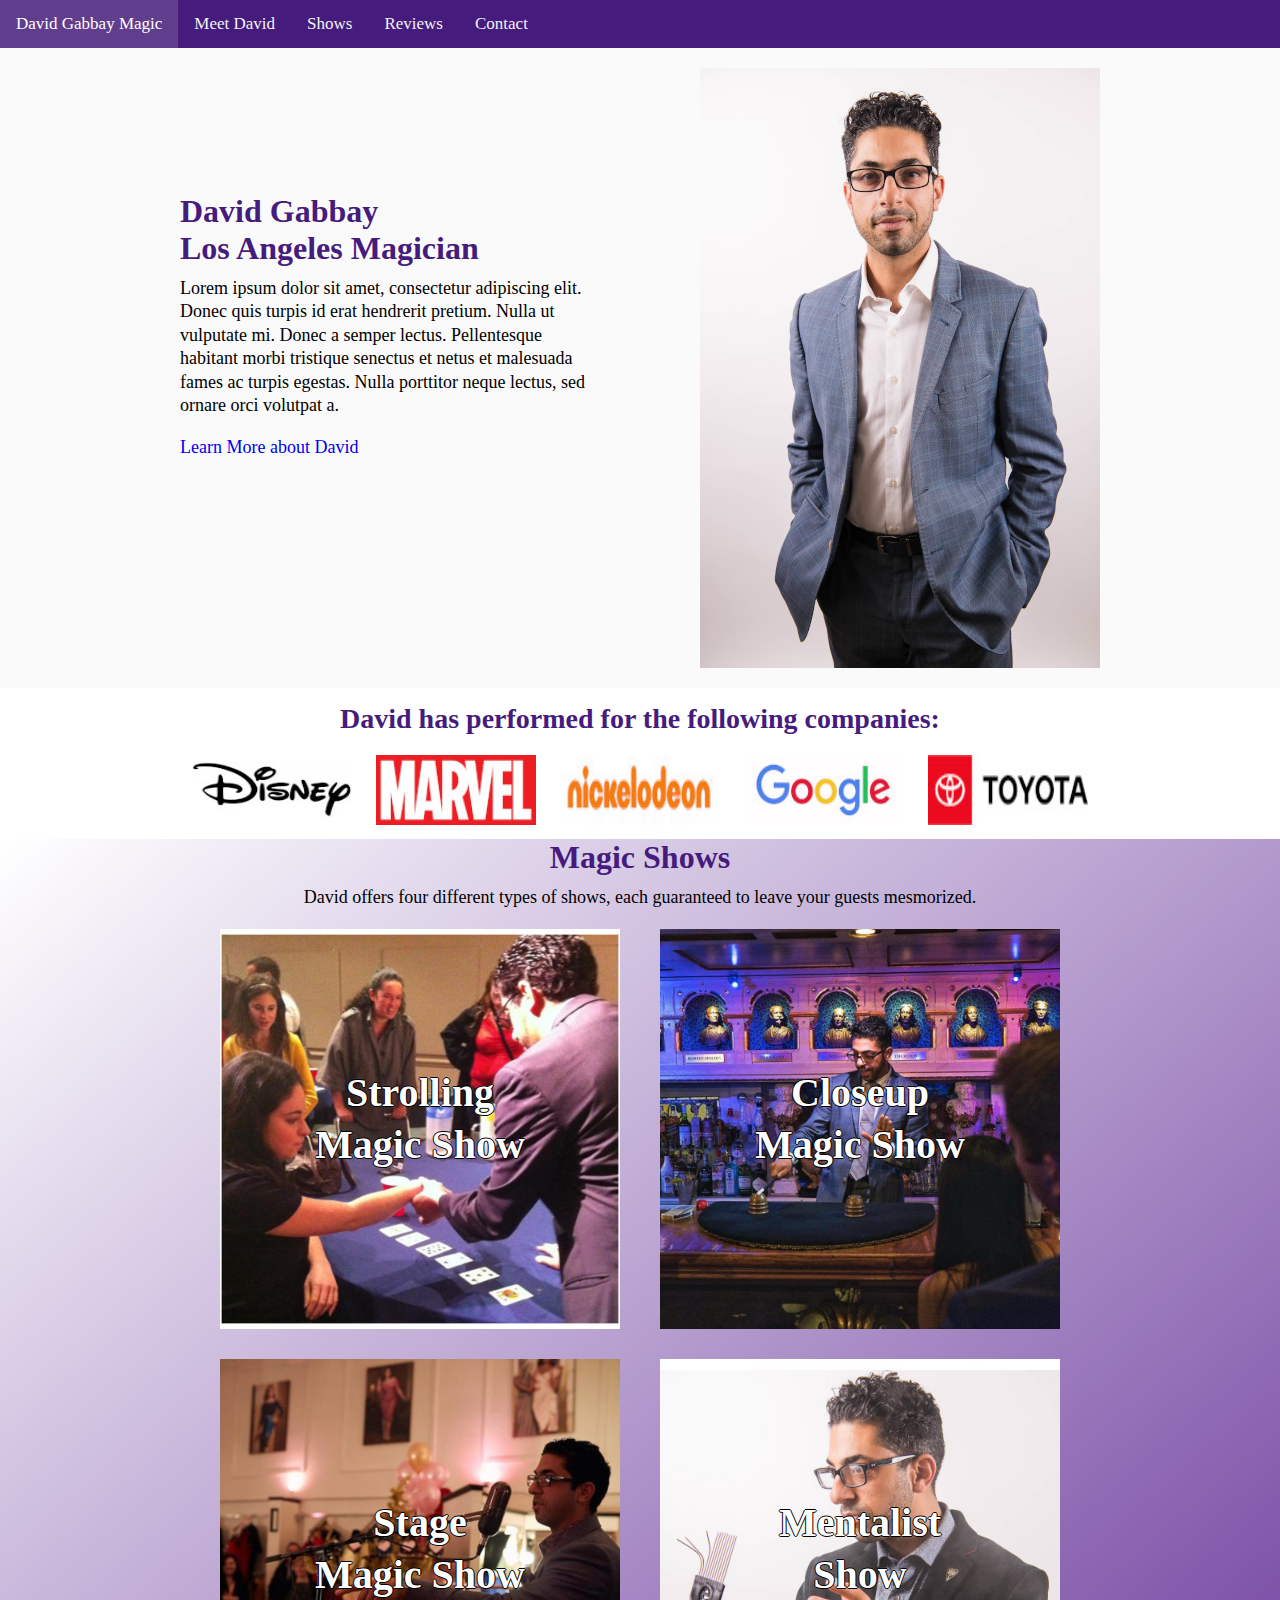
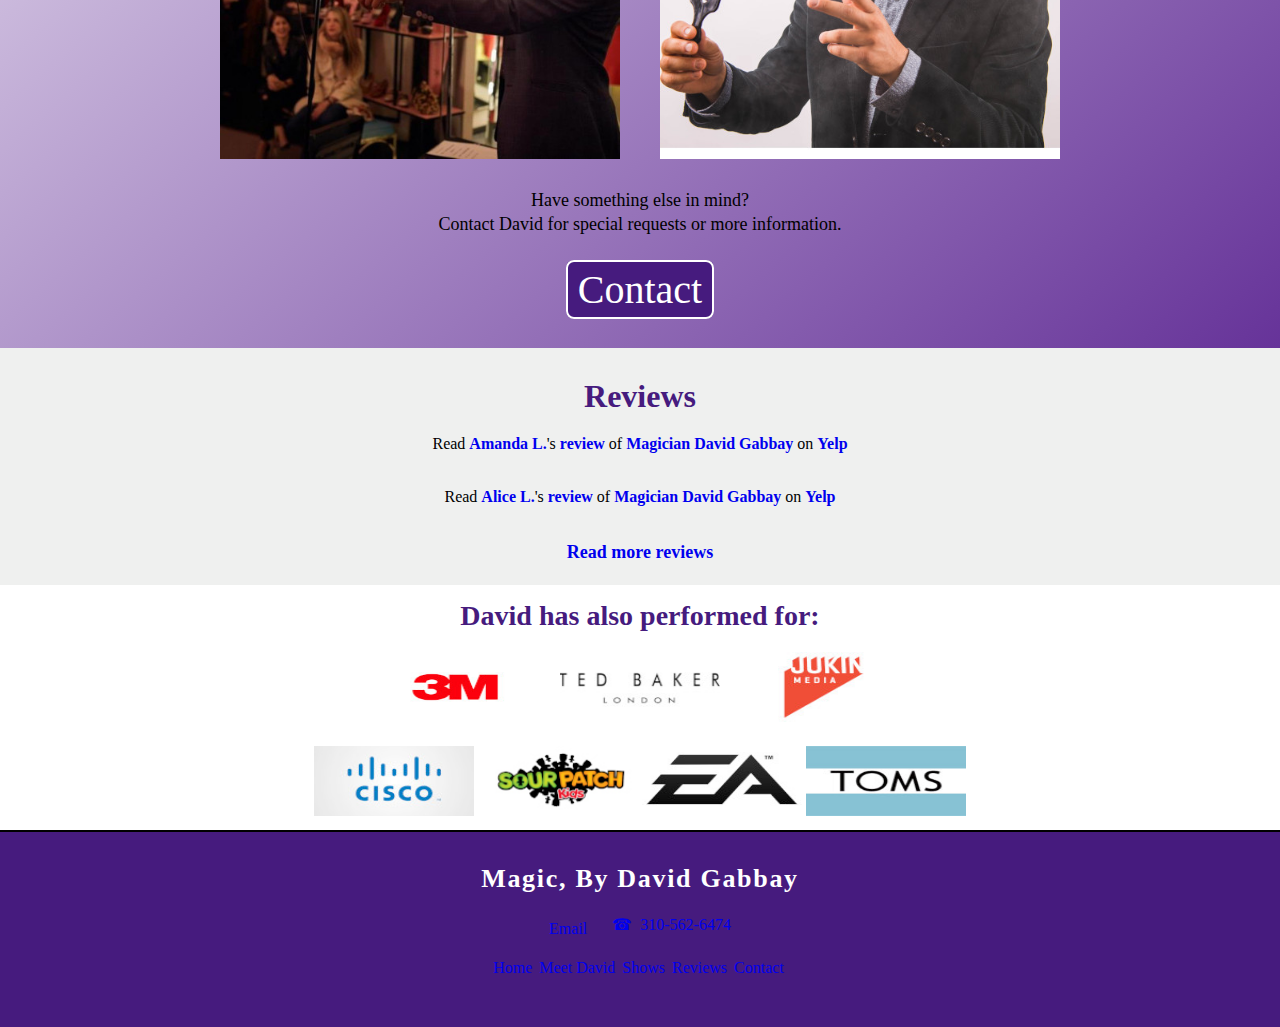
==== index.html @ 5c37969a "ready for gdaddy upload" ====
<!DOCTYPE HTML>
<head>
  <link rel="stylesheet"
  type="text/css"
  href="gabbay.css">
  <meta name="viewport" content="width=device-width, initial-scale=1">
  <meta charset="utf-8">
  <link rel="stylesheet" href="https://cdnjs.cloudflare.com/ajax/libs/font-awesome/4.7.0/css/font-awesome.min.css">

  <title>David Gabbay Magic</title>

</head>
<body>
<header>
  <div class="topnav" id="myTopnav">
    <a href="index.html" class="topnav-active">David Gabbay Magic</a>
    <a href="meet-david.html">Meet David</a>
    <a href="shows.html">Shows</a>
    <a href="reviews.html">Reviews</a>
    <a href="contact-form.html">Contact</a>
    <a href="javascript:void(0);" class="icon" onclick="myFunction()">
      <i class="fa fa-bars"></i></a>
  </div>

</header>

<section class="homepage-hero">
  <div class="hero-container">
    <div class="hero-text">
      <h1>David Gabbay<br>Los Angeles Magician</h1>
      <p>Lorem ipsum dolor sit amet, consectetur adipiscing elit. Donec quis turpis id erat hendrerit pretium. Nulla ut vulputate mi. Donec a semper lectus. Pellentesque habitant morbi tristique senectus et netus et malesuada fames ac turpis egestas. Nulla porttitor neque lectus, sed ornare orci volutpat a.</p>
      <a href="meet-david.html">Learn More about David</a>
    </div>
    <div class="hero-image">
      <img src="gabbay_images/david-hero-image.jpg" alt="A profile picture of David Gabbay.">
    </div>
  </div>
</section>

<!--Small viewport hero-->
<section class="mobile-homepage-hero">
  <div class="mobile-hero-container">
    <div class="mobile-hero-text">
      <h1>David Gabbay<br>Los Angeles Magician</h1>
    </div>
    <div class="mobile-hero-image">
      <img src="gabbay_images/david-hero-image-300.jpg" alt="A profile picture of David Gabbay">
    </div>
    <div class="mobile-hero-text">
      <p>Lorem ipsum dolor sit amet, consectetur adipiscing elit. Donec quis turpis id erat hendrerit pretium. Nulla ut vulputate mi. Donec a semper lectus. Pellentesque habitant morbi tristique senectus et netus et malesuada fames ac turpis egestas. Nulla porttitor neque lectus, sed ornare orci volutpat a.</p>
    </div>
    <div class="mobile-hero-link">
      <a href="https://google.com">Learn More about David</a>
    </div>
  </div>
</section>
<!--Small viewport hero-->

<section class="logo-wrapper">
  <div class="logo-text">
    <h2>David has performed for the following companies:</h2>
  </div>
</section>
<section class="logo-wrapper">
  <div class="logo-banner">
    <div class="logo-container">
      <img src="gabbay_images/logos/disney-logo-150.jpg" alt="A picture of Disney's company logo.">
    </div>
    <div class="logo-container">
      <img src="gabbay_images/logos/marvel-logo-150.jpg" alt="A picture of Marvel's company logo.">
    </div>
    <div class="logo-container">
      <img src="gabbay_images/logos/nick-logo-150.jpg" alt="A picture of Nickelodeon's company logo.">
    </div>
    <div class="logo-container">
      <img src="gabbay_images/logos/google-logo-150.jpg" alt="A picture of Google's company logo.">
    </div>
    <div class="logo-container">
      <img src="gabbay_images/logos/toyota-logo-150.jpg" alt="A picture of Toyota's company logo.">
    </div>
  </div>
</section>

<!--Logo-Mobile-->
<section class="logo-wrapper-mobile">
  <div class="logo-text-mobile">
    <h2>David has performed for:</h2>
  </div>
</section>
<section class="logo-wrapper-mobile">
  <div class="logo-banner-mobile">
    <div class="logo-container">
      <img src="gabbay_images/logos/3m-logo-150.jpg" alt="A picture of 3M's company logo.">
    </div>
    <div class="logo-container">
      <img src="gabbay_images/logos/google-logo-150.jpg" alt="A picture of Google's company logo.">
    </div>
  </div>
</section>

<section class="logo-wrapper-mobile">
  <div class="logo-banner-bottom-mobile">
    <div class="logo-container">
      <img src="gabbay_images/logos/disney-logo-150.jpg" alt="A picture of Disney's company logo.">
    </div>
    <div class="logo-container">
      <img src="gabbay_images/logos/marvel-logo-150.jpg" alt="A picture of Marvel's company logo.">
    </div>
  </div>
</section>

<section class="logo-wrapper-mobile">
  <div class="logo-banner-bottom-mobile">
    <div class="logo-container">
      <img src="gabbay_images/logos/sour-logo-150.jpg" alt="A picture of Sour Patch Kids' company logo.">
    </div>
    <div class="logo-container">
      <img src="gabbay_images/logos/cisco-logo-150.jpg" alt="A picture of Cisco's company logo.">
    </div>
  </div>
</section>

<section class="logo-wrapper-mobile">
  <div class="logo-banner-bottom-mobile">
    <div class="logo-container">
      <img src="gabbay_images/logos/toyota-logo-150.jpg" alt="A picture of Toyota's company logo.">
    </div>
  </div>
</section>

<section class="show-hero">
  <div class="mobile-show-intro-text">
    <h2>Magic Shows</h2>
    <p>David offers four different types of shows, each guaranteed to leave your guests mesmorized.</p>
  </div>

  <!--Small viewport module-->
  <section class="mobile-show-container">
    <h3>Walking Magic</h3>
    <div class="mobile-show-image">
      <img src="gabbay_images/strolling-300.jpg" alt="A picture of David performing a card trick.">
    </div>
    <div class="mobile-show-text">
    <p>This show is perfect for wedding receptions, large birthday parties, or any social gathering. David will move through the crowd effortlessly charming your guests with magic tricks.</p>
  </div>
    <a href="https://google.com">Learn More</a>
  </section>
  <section class="mobile-show-container">
    <h3>Close-up Magic Show</h3>
    <div class="mobile-show-image">
      <img src="gabbay_images/closeup-magic-300.jpg" alt="A picture of David performing a magic show.">
    </div>
        <div class="mobile-show-text">
    <p>This show is perfect for wedding receptions, large birthday parties, or any social gathering. David will move through the crowd effortlessly charming your guests with magic tricks.</p>
  </div>
    <a href="https://google.com">Learn More</a>
  </section>
  <section class="mobile-show-container">
    <h3>Magic Stage Show</h3>
    <div class="mobile-show-image">
      <img src="gabbay_images/magic-stageshow-300.jpg" alt="A picture of David in front of an audience.">
    </div>
        <div class="mobile-show-text">
    <p>This show is perfect for wedding receptions, large birthday parties, or any social gathering. David will move through the crowd effortlessly charming your guests with magic tricks.</p>
  </div>
    <a href="https://google.com">Learn More</a>
  </section>
  <section class="mobile-show-container">
    <h3>Mentalist Show</h3>
    <div class="mobile-show-image">
      <img src="gabbay_images/mentalist-300.jpg" alt="A picture of David bending a spoon with his mind.">
    </div>
        <div class="mobile-show-text">
    <p>This show is perfect for wedding receptions, large birthday parties, or any social gathering. David will move through the crowd effortlessly charming your guests with magic tricks.</p>
  </div>
    <a href="https://google.com">Learn More</a>
  </section>
  <!--Small viewport module-->


<div class="box">
  <section class="show-container">
      <a href="shows.html">
    <p>Strolling<br>Magic Show</p>
    <img src="gabbay_images/strolling-500.jpg" alt="A picture of David performing a card trick.">
    <div class="overlay">
      <p class="overlay-text">This show is perfect for wedding receptions, large birthday parties, or any social gathering. David will move through the crowd effortlessly charming your guests with magic tricks.</p>
    </div>
  </a>
  </section>


  <section class="show-container">
      <a href="shows.html">
    <p>Closeup<br>Magic Show</p>
    <img src="gabbay_images/closeup-magic-500.jpg" alt="A picture of David performing a magic show.">
    <div class="overlay">
      <p class="overlay-text">This show is designed for intimate events, or as the focal point of any party. David will pull in your guests as he takes command of a table and magic itself. Your guests will be in awe as David performs tricks right at the table.</p>
    </div>
  </a>
  </section>
</div>

<div class="box">
  <section class="show-container">
      <a href="shows.html">
    <p>Stage<br>Magic Show</p>
    <img src="gabbay_images/magic-stageshow-500.jpg" alt="A picture of David in front of an audience.">
    <div class="overlay">
      <p class="overlay-text">This show is perfect for coporate events, or large crowds in need of entertainment. David will perform his full stage show, the same show that has wowed hundres of guests from the halls of the magic castle to venues across the world.</p>
    </div>
  </a>
  </section>

  <section class="show-container">
      <a href="shows.html">
    <p>Mentalist<br>Show</p>
    <img src="gabbay_images/mentalist-500.jpg" alt="A picture of David bending a spoon with his mind.">
    <div class="overlay">
      <p class="overlay-text">This is a brand new show that only the most daring of entertainers offer. David will delight your group with supernatural feats, as he wills himself to access the secrets of reality itself.</p>
    </div>
  </a>
  </section>
</div>

  <div class="contact-intro-text">
    <p>Have something else in mind?<br>Contact David for special requests or more information.</p>
  </div>

  <section class="button-container">
    <div class="contact-button">
      <a href="https://google.com" class="button">Contact</a>
    </div>
  </section>
</section>

<section class="reviews">
  <div class="hero-container">
  <h3>Reviews</h3>
</div>
  <div class="yelp-outer-container">
    <div class="yelp-container">
      <span class="yelp-review" data-review-id="Nkl_Usm2UFZEliB-5VfofA" data-hostname="www.yelp.com">Read
        <a href="https://www.yelp.com/user_details?userid=01P32tHaXUfRWXXeRXvvFA" rel="nofollow noopener">Amanda L.</a>'s
        <a href="https://www.yelp.com/biz/magician-david-gabbay-los-angeles-2?hrid=Nkl_Usm2UFZEliB-5VfofA" rel="nofollow noopener">review</a> of
        <a href="https://www.yelp.com/biz/ybr--yehcKCXwM6u6seTqQ" rel="nofollow noopener">Magician David Gabbay</a> on
        <a href="https://www.yelp.com" rel="nofollow noopener">Yelp</a>
      </span>
    </div>
    <div class="yelp-container">
      <span class="yelp-review" data-review-id="xDi0zdKcEg5LpSwNrm3uDA" data-hostname="www.yelp.com">Read
        <a href="https://www.yelp.com/user_details?userid=Bkv9SeDIAJ_X5-NeZCdF3A" rel="nofollow noopener">Alice L.</a>'s
        <a href="https://www.yelp.com/biz/magician-david-gabbay-los-angeles-2?hrid=xDi0zdKcEg5LpSwNrm3uDA" rel="nofollow noopener">review</a> of
        <a href="https://www.yelp.com/biz/ybr--yehcKCXwM6u6seTqQ" rel="nofollow noopener">Magician David Gabbay</a> on
        <a href="https://www.yelp.com" rel="nofollow noopener">Yelp</a>
      </span>
    </div>
  </div>
  <div class="hero-container">
  <p>
    <a href="reviews.html">Read more reviews</a>
  </p>
</div>
</section>

<section class="logo-wrapper">
  <div class="logo-text">
    <h2>David has also performed for:</h2>
  </div>
</section>
<section class="logo-wrapper">
  <div class="logo-banner">
    <div class="logo-container">
      <img src="gabbay_images/logos/3m-logo-150.jpg" alt="A picture of 3M's company logo.">
    </div>
    <div class="logo-container">
      <img src="gabbay_images/logos/ted-logo-150.jpg" alt="A picture of Ted Baker's company logo.">
    </div>
    <div class="logo-container">
      <img src="gabbay_images/logos/jukin-logo-150.jpg" alt="A picture of Jukin Media's company logo.">
    </div>
  </div>
</section>

<section class="logo-wrapper">
  <div class="logo-banner-bottom">
    <div class="logo-container">
      <img src="gabbay_images/logos/cisco-logo-150.jpg" alt="A picture of Cisco's company logo.">
    </div>
    <div class="logo-container">
      <img src="gabbay_images/logos/sour-logo-150.jpg" alt="A picture of Sour Patch Kids' company logo.">
    </div>
    <div class="logo-container">
      <img src="gabbay_images/logos/ea-logo-150.jpg" alt="A picture of Electronic Arts' company logo.">
    </div>
    <div class="logo-container">
      <img src="gabbay_images/logos/toms-logo-150.jpg" alt="A picture of Toms Shoes' company logo.">
    </div>
  </div>
</section>

<section class="logo-wrapper-mobile">
  <div class="logo-text-mobile">
    <h2>David has also performed for:</h2>
  </div>
</section>
<section class="logo-wrapper-mobile">
  <div class="logo-banner-bottom-mobile">
    <div class="logo-container">
      <img src="gabbay_images/logos/ea-logo-150.jpg" alt="A picture of Electronic Arts' company logo.">
    </div>
    <div class="logo-container">
    <img src="gabbay_images/logos/ted-logo-150.jpg" alt="A picture of Ted Baker's company logo.">
  </div>
</div>
</section>

<section class="logo-wrapper-mobile">
  <div class="logo-banner-bottom-mobile">
    <div class="logo-container">
      <img src="gabbay_images/logos/toms-logo-150.jpg" alt="A picture of Toms Shoes' company logo.">
    </div>
    <div class="logo-container">
      <img src="gabbay_images/logos/jukin-logo-150.jpg" alt="A picture of Jukin Media's company logo.">
    </div>
  </div>
</section>

<section class="logo-wrapper-mobile">
  <div class="logo-banner-bottom-mobile">
    <div class="logo-container">
      <img src="gabbay_images/logos/nick-logo-150.jpg" alt="A picture of Nickelodeon's company logo.">
    </div>
  </div>
</section>



<section class="footer">
  <div class="footer-title">
    <p>Magic, By David Gabbay</p>
  </div>
  <div class="footer-containers">
    <div class="footer-contact-email">
      <a href="mailto:David@GabbayMagic.com">Email</a>
    </div>
    <div class="footer-contact-phone">
      <a href="tel:+01-310-562-6474">310-562-6474</a>
    </div>
  </div>
  <div>
    <ul>
      <li><a href="index.html">Home</a></li>
      <li><a href="meet-david.html">Meet David</a></li>
      <li><a href="shows.html">Shows</a></li>
      <li><a href="reviews.html">Reviews</a></li>
      <li><a href="contact-form.html">Contact</a></li>
    </ul>
  </div>
</section>

<script async="async" src="https://www.yelp.com/embed/widgets.js"></script>
<script src="scripts/top-nav.js"></script>
<script src="http://code.jquery.com/jquery-1.11.0.min.js"></script>
<script src="scripts/active-link.js"></script>
</body>
</html>
---- gabbay.css ----
body {
  margin: 0;
  padding: 0;
}

h1, h2, h3, h4, p {
  margin: 0;
  padding: 0;
}

a {
  text-decoration: none;
}

h1, h2, h3, h4 {
  color: #461B7E;
  font-size: 36px;
  padding-bottom: 10px;
}

p {
  font-size: 20px;
  padding-bottom: 20px;
  line-height: 1.3;
}

@media screen and (min-width: 762px) and (max-width: 1600px) {
  h1, h2, h3, h4 {
    font-size: 32px;
  }

  p {
    font-size: 18px;
  }
}

.topnav {
  overflow: hidden;
  background: #461B7E;
}

.topnav a {
  float: left;
  display: block;
  color: #f2f2f2;
  text-align: center;
  padding: 14px 16px;
  text-decoration: none;
  font-size: 17px;
}

.topnav a:hover {
  background-color: #613d8e;
  color: white;
}

.topnav-active {
  background-color: #613d8e;
  color: white;
}

.topnav .icon {
  display: none;
}

@media screen and (max-width: 761px) {
  .topnav a:not(:first-child) {display: none;}
  .topnav a.icon {
    float: right;
    display: block;
  }
}

@media screen and (max-width: 761px) {
  .topnav.responsive {position: relative;}
  .topnav.responsive .icon {
    position: absolute;
    right: 0;
    top: 0;
  }
  .topnav.responsive a {
    float: none;
    display: block;
    text-align: left;
  }
}

/* --- Top Modules - Heroes --- */
.homepage-hero {
  box-sizing: border-box;
  height: auto;
  width: 100%;
  background-color: #fafafa;
}

.meet-hero {
  background-image: linear-gradient(to left, rgba(255,0,0,0), rgba(102,51,153,1));
  background-size: 100%;
  padding-bottom: 5px;
}
.mobile-meet-hero {
  display: none;
}

.shows-hero {
  background-color: #080808;
}

.mobile-shows-hero {
  display: none;
}

.mobile-homepage-hero {
  display: none;
}

.hero-container, .contact-container, .contact-container-card, .contact-container-form {
  display: flex;
  justify-content: center;
}

.contact-container, .contact-container-card, .contact-container-mobile, .contact-container-form {
  background-color: #fafafa;
}

.contact-container-mobile {
  display: none;
}

.hero-text {
  display: block;
  width: 500px;
  margin: 20px 10px 20px 0px;
}

@media screen and (min-width: 762px) and (max-width: 1600px) {
  .hero-text {
    padding-left: 25px;
  }
}

.meet-hero-text {
  display: block;
  width: 600px;
  margin: 20px 10px 20px 20px;
}

.hero-text h1 {
  margin-top: 25%;
}

.meet-hero-text h1 {
  color: #461B7E;
}

.hero-text a {
  font-size: 20px;
}

@media screen and (min-width: 762px) and (max-width: 1600px) {
  .hero-text a {
    font-size: 18px;
  }
}

.hero-text p {
  padding-right: 80px;
}

.meet-hero-text p {
  font-weight: 450;}

img {
  display: block;
  max-width: 100%;
  height: auto;
}

.hero-image {
  margin: 20px 0px 20px 10px;
}

@media screen and (min-width: 762px) and (max-width: 1600px) {
  .hero-image {
    margin-right: 25px;
  }
}

.meet-hero-image {
  margin: 20px 20px 20px 20px;
  width: 300px;
}

@media screen and (min-width: 762px) and (max-width: 1600px) {
  .meet-hero-image {
    margin: 20px 20px 20px 20px;
    width: 250px;
  }
}

.meet-hero-image img {
  border-radius: 50%;
}

.shows-hero-image img {
  height: 600px;
}

.shows-hero-image {
  position: relative;
}

.bottomleft {
  position: absolute;
  bottom: -20px;
  left: 16px;
  color: white;
  font-size: 54px;
}

.bottomleft h1 {
  color: white;
  font-size: 150px;
}

.meet-biography {
  display: flex;
  justify-content: center;
  background-color: #fafafa;
}

.show-intro-text {
  display: flex;
  justify-content: center;
  background-color: #fafafa;
}

@media screen and (min-width: 762px) and (max-width: 1600px) {
  .show-content-first, .show-content,.show-content-last {
    margin: 0px 20px 0px 20px;
  }
}

.show-strolling-section {
  display: flex;
  justify-content: center;
  background-color: #F6F6F8;
}

.show-table-section {
  display: flex;
  justify-content: center;
  background-color: #e3e3e3;
}

.show-stage-section {
  display: flex;
  justify-content: center;
  background-color: #9fa8a3;
}

.show-mentalist-section {
  display: flex;
  justify-content: center;
  background-color: #e3e0cf;
}

.review-hero {
  background-color: #613d8e;
  padding-bottom: 5px;
}

.review-hero-text {
  width: 1000px;
  text-align: center;
}

.review-hero-text h1 {
  font-size: 100px;
  color: white;
}

.contact-card {
  display: flex;
  border: 1px #461B7E solid;
  width: 700px;
  box-shadow: 0 4px 8px 0 rgba(0, 0, 0, 0.2), 0 6px 20px 0 rgba(0, 0, 0, 0.19);
}

.contact-card h2 {
  font-size: 32px;
  text-align: left;
}

.contact-card-image {
  width: 50%;
}

.contact-card-text {
  float: right;
  height: 100%;
  width: 50%;
  padding-left: 10px;
}

.contact-card-text p {
  padding-bottom: 0px;
  font-size: 20px;
  font-weight: 350;
}

.contact-card-text a {
  display: inline-block;
  margin: 8px 0px 8px 0px;
  font-size: 18px;
}

.contact-general-text {
  text-align: center;
  width: 700px;
  margin: 20px 0px 20px 0px;
}

/* --- Secondary Modules --- */
.show-content, .show-content-first, .show-content-last {
  display: block;
  max-width: 850px;
}

.show-content h2, .show-content-last h2 {
  text-align: center;
  font-size: 54px;
}

@media screen and (min-width: 762px) and (max-width: 1600px) {
  .show-hero h2 {
    font-size: 32px;
  }
}

.show-content-first {
  margin-top: 35px;
  margin-bottom: 35px;
  position: relative;
}

.show-content-text {
  position: relative;
  margin-bottom: 35px;
}

@media screen and (min-width: 762px) and (max-width: 1600px) {
  .show-intro-text p, .show-content-text p {
    font-size: 20px
  }
}
.bio-content, .bio-content-first, .bio-content-last {
  display: block;
  max-width: 1100px;
}
@media screen and (min-width: 762px) and (max-width: 1600px) {
  .bio-content, .bio-content-first, .bio-content-last {
    display: block;
    max-width: 800px;
    margin: 0px 20px 0px 20px;
  }
}
  .bio-content p, .bio-content-first p, .bio-content-last p {
    font-size: 20px;
}

.bio-content h2, .bio-content-first h2, .bio-content-last h2 {
  text-align: left;
}

.bio-content-first h2 {
  padding-top: 25px;
}

.bio-content, .bio-content-last h2 {
  padding-top: 20px;
}

.bio-content-last {
  padding-bottom: 40px;
}

.bio-image {
  display: flex;
  justify-content: center;
}

.bio-image-mobile {
  display: none;
}

.bio-image :first-child {
  margin-right: 20px;
}

@media screen and (min-width: 762px) and (max-width: 1600px) {
  .bio-image :first-child {
    margin-right: 0px;
  }
}

.bio-image img {
  height: 400px;
  margin: 20px 0 20px 0;
}

.show-hero {
  background-image: linear-gradient(to bottom right, rgba(255,0,0,0), rgba(102,51,153,1));
  background-size: 100%;
  text-align: center;
}

.show-hero img {
  margin-left: auto;
  margin-right: auto;
  width: 800px;
}

.box {
  display: flex;
  justify-content: center;
}

.show-container {
  display: block;
  position: relative;
  width: 500px;
  margin-bottom: 30px;
}

.show-container + .show-container {
  margin-left: 70px;
}

.show-container p {
  color: white;
  font-size: 40px;
  font-weight: bold;
  position: absolute;
  top: 50%;
  left: 50%;
  transform: translate(-50%, -50%);
  -ms-transform: translate(-50%, -50%);
  width: 300px;
  text-shadow: -1px 0 black, 0 1px black, 1px 0 black, 0 -1px black;
}

.show-container img {
  width: 500px;
  height: 500px;
}

.overlay {
  position: absolute;
  top: 0;
  bottom: 0;
  left: 0;
  right: 0;
  height: 100%;
  width: 500px;
  opacity: 0;
  transition: .5s ease;
  background-color: #461B7E;
}

.show-container:hover .overlay {
  opacity: 1;
  width: 500px;
}

.show-container .overlay-text {
  color: white;
  font-size: 28px;
  position: absolute;
  top: 50%;
  left: 50%;
  transform: translate(-50%, -50%);
  -ms-transform: translate(-50%, -50%);
  width: 400px;
}

.mobile-show-container {
  display: none;
}

@media screen and (min-width: 762px) and (max-width: 1600px) {
  .box {
    display: flex;
    justify-content: center;
  }
  .show-container {
    display: block;
    position: relative;
    width: 400px;
    margin: 0px 20px 30px 20px;
  }

  .show-container + .show-container {
    margin-left: 20px;
  }

  .show-container p {
    color: white;
    font-size: 40px;
    font-weight: bold;
    position: absolute;
    top: 50%;
    left: 50%;
    transform: translate(-50%, -50%);
    -ms-transform: translate(-50%, -50%);
    width: 300px;
    text-shadow: -1px 0 black, 0 1px black, 1px 0 black, 0 -1px black;
  }

  .show-container img {
    width: 500px;
    height: 400px;
  }

  .overlay {
    position: absolute;
    top: 0;
    bottom: 0;
    left: 0;
    right: 0;
    height: 100%;
    width: 100%;
    opacity: 0;
    transition: .5s ease;
    background-color: #461B7E;
  }

  .show-container:hover .overlay {
    opacity: 1;
    width: 100%;
  }

  .show-container .overlay-text {
    color: white;
    font-size: 24px;
    position: absolute;
    top: 50%;
    left: 50%;
    transform: translate(-50%, -50%);
    -ms-transform: translate(-50%, -50%);
    width: 300px;
  }
}

/* Style inputs with type="text", select elements and textareas */
input[type=text], select, textarea {
  width: 100%; /* Full width */
  padding: 12px; /* Some padding */
  border: 1px solid #ccc; /* Gray border */
  border-radius: 4px; /* Rounded borders */
  box-sizing: border-box; /* Make sure that padding and width stays in place */
  margin-top: 6px; /* Add a top margin */
  margin-bottom: 16px; /* Bottom margin */
  resize: vertical /* Allow the user to vertically resize the textarea (not horizontally) */
}

/* Style the submit button with a specific background color etc */
input[type=submit] {
  background-color: white;
  color: #461B7E;
  padding: 12px 20px;
  border: 1px white solid;
  border-radius: 4px;
  cursor: pointer;
}

/* When moving the mouse over the submit button, add a darker green color */
input[type=submit]:hover {
  background-color: #461B7E;
  color: white;
  border: 1px white solid;
}

/* Add a background color and some padding around the form */
.form-container {
  margin-bottom: 35px;
  border-radius: 5px;
  background-color: #57229e;
  padding: 20px;
  width: 800px;
}

.form-container p, .form-container h3 {
  color: white;
  text-shadow: -1px 0 black, 0 1px black, 1px 0 black, 0 -1px black;
}

/* --- Third Modules --- */

.reviews {
  background-color: #eff0ef;
}

.reviews h3 {
  padding: 30px 0px 20px 0px;
}

.reviews a {
  font-weight: bold;
}

.yelp-container, .yelp-container-review {
  display: flex;
  justify-content: center;
  padding-bottom: 35px;
}

.yelp-container-review {
  padding-top: 25px;
}

.button-container {
  margin-top: 10px;
  padding-bottom: 35px;
}

.contact-button {
  text-align: center;
}

a.button {
  font-size: 40px;
  border: 2px solid white;
  border-radius: 8px;
  transition-duration: 0.4s;
  background-color: #461B7E;
  color: white;
  padding: 5px 10px 5px 10px;
}

a.button:hover {
  background-color: white;
  color: #461B7E;
}

@import "compass/css3";

.review-blockquote-container {
  width: 700px;
  margin: 0 auto;
  padding-top: 80px;
  padding-bottom: 60px;
}

.testimonial-quote {
    font-size: 16px;
}

.testimonial-quote blockquote {
    /* Negate theme styles */
    border: 0;
    margin: 0;
    padding: 0;
    background: none;
    color: gray;
    font-family: Georgia, serif;
    font-size: 1.5em;
    font-style: italic;
    line-height: 1.4 !important;
    margin: 0;
    position: relative;
    text-shadow: 0 1px white;
    z-index: 600;
    text-align: left;
}

.testimonial-quote blockquote * {
    box-sizing: border-box;
}

.testimonial-quote blockquote p {
    color: #75808a;
    line-height: 1.4 !important;
    font-size: 24px;
}

.testimonial-quote blockquote p:first-child:before {
    content: '\201C';
    color: #81bedb;
    font-size: 7.5em;
    font-weight: 700;
    opacity: .3;
    position: absolute;
    top: -.4em;
    left: -.2em;
    text-shadow: none;
    z-index: -300;
}

.testimonial-quote img {
    border: 3px solid #9CC1D3;
    border-radius: 50%;
    display: block;
    width: 120px;
    height: 120px;
    position: absolute;
    top: -1.0em;
    left: 0;
}

.testimonial-quote cite {
    color: gray;
    display: block;
    font-size: .8em;
}

.testimonial-quote cite span {
    color: #5e5e5e;
    font-size: 1em;
    font-style: normal;
    font-weight: 700;
    letter-spacing: 1px;
    text-transform: uppercase;
    text-shadow: 0 1px white;
}

.testimonial-quote {
    position: relative;
}

.testimonial-quote .quote-container {
    padding-left: 160px;
}

.logo-wrapper {
  display: flex;
  justify-content: center;
}

.logo-text h2 {
  padding-top: 15px;
  font-size: 28px;
}

.logo-banner, .logo-banner-bottom {
  width: auto;
}

.logo-banner {
  margin: 10px 0px 10px 0px;

}

.logo-banner-bottom {
  margin: 10px 0px 10px 0px;
}

.logo-container {
  display: inline-block;
  height: 70px;
}

.logo-banner img {
  height: 100%;
  width: 160px;
  margin: 0px 10px 10px 10px;
}

.logo-banner-bottom img {
  height: 100%;
  width: 160px;
}

@media screen and (min-width: 761px) and (max-width: 1000px) {
  .logo-wrapper {
    display: flex;
    justify-content: center;
  }
  .logo-banner img {
    height: 100%;
    width: 120px;
    margin: 0px 10px 10px 10px;
  }

  .logo-banner-bottom img {
    height: 100%;
    width: 120px;
  }
}

.logo-wrapper-mobile, .logo-text-mobile, .logo-banner-mobile, .logo-banner-bottom-mobile {
  display: none;
}

/* --- Footers --- */

.footer {
  height: 100%;
  width: 100%;
  border-top: 2px black solid;
  background-color: #461B7E;
}

.footer div {
  display: flex;
  justify-content: center;
}

.footer-title p {
  color: white;
  font-size: 26px;
  font-weight: 550;
  letter-spacing: 1.7px;
  margin-top: 30px;
}

a[href^="tel:"]:before {
  content: "\260e";
  margin-right: 0.5em;
}

.footer-containers a[href^="tel:"] a[href^="mailto:"] {
  color: white;
  font-size: 20px;
  font-weight: 400;
  letter-spacing: 1.7px;
}

.footer-contact-email {
  margin-right: 25px;
  padding-top: 5px;
}
.footer-contact-phone {
  padding-bottom: 5px;
}
.footer ul {
  margin: 20px 0px 50px 0px;
  padding: 0px;
  list-style-type: none;
}

.footer li {
  display: inline-grid;
  padding-right: 3px;
  font-size: 16px;
}

.footer a:visited {
  color: white;
}


@media screen and (min-width: 200px) and (max-width: 761px) {
  h1, h2, h3, h4 {
    color: #461B7E;
    font-size: 28px;
    padding-bottom: 5px;
  }

  p {
    font-size: 20px;
    padding-bottom: 10px;
    line-height: 1.3;
  }
  a {
    font-size: 20px;
  }
  .mobile-show-container {
    margin-bottom: 10px;
  }
  img {
    display: block;
    height: auto;
    width: auto;
    margin: 10px 0px 10px 0px;
  }

  .navigation ul {
    display: none;
  }
  .navigation {
    height: 50px;
  }
  .homepage-hero {
    display: none;
  }
  .meet-hero {
    display: none;
  }
  .shows-hero {
    display: none;
  }
  .review-hero-text h1 {
    font-size: 54px;
  }
  .mobile-homepage-hero, .mobile-meet-hero {
    display: flex;
    justify-content: center;
    background-color: #fafafa;
  }
  .mobile-shows-hero {
    display: block;
  }
  .show-intro-text {
    margin-top: auto;
  }
  .mobile-shows-hero img {
    margin: 0px;
  }
  .bottomleft {
    position: relative;
    bottom: 55px;
    left: 16px;
    width: 200px;
    height: 0px;
  }
  .bottomleft h1 {
    color: white;
    font-size: 48px;
  }
  .mobile-meet-hero {
    background-image: linear-gradient(to top right, rgba(255,0,0,0), rgba(102,51,153,1));
  }
  .mobile-hero-text {
    text-align: center;
    width: 100%;
    margin-top: 10px;
  }
  .mobile-hero-text h1 {
    margin-top: 0px;
  }
  .mobile-hero-image img {
    display: block;
    margin-left: auto;
    margin-right: auto;
  }
  .mobile-meet-hero img {
    border-radius: 50%;
  }
  .mobile-hero-text p {
    width: 365px;
  }
  .mobile-hero-link {
    display: flex;
    justify-content: center;
    text-align: center;
    width: 100%;
    padding-bottom: 25px;
  }
  .box {
    display: none;
  }
  .mobile-show-intro-text h2 {
    padding-top: 10px;
  }
  .mobile-show-intro-text p {
    width: 365px;
    margin-left: auto;
    margin-right: auto;
  }
  .mobile-show-container {
    display: block;
  }
  .mobile-show-container h3 {
    padding-top: 10px;
  }
  .mobile-show-text  {
    display: flex;
    justify-content: center;
  }
  .mobile-show-text p {
    width: 365px;
  }
  .mobile-show-container:before, .contact-intro-text::before {
    content: ""; /* This is necessary for the pseudo element to work. */
    display: block; /* This will put the pseudo element on its own line. */
    margin: 0 auto; /* This will center the border. */
    width: 80%; /* Change this to whatever width you want. */
    padding-bottom: 10px; /* This creates some space between the element and the border. */
    border-bottom: 1px solid white; /* This creates the border. Replace black with whatever color you want. */
  }
  .mobile-show-image {
    width: 300px;
    margin-left: auto;
    margin-right: auto;
  }
  .contact-intro-text {
    padding-bottom: 20px;
  }
  .contact-intro-text p {
    margin: 15px 0px 10px 0px;
    margin-left: auto;
    margin-right: auto;
  }
  .contact-button a {
    font-size: 28px;
  }

  /*Meet David mobile modules*/
  .bio-content-first, .bio-content, .bio-content-last {
    text-align: center;
  }
  .bio-image {
    display: none;
  }
  .bio-image-mobile {
    display: block;
  }
  .bio-image-mobile img {
    margin-left: auto;
    margin-right: auto;
  }
  .bio-content h2, .bio-content-first h2, .bio-content-last h2 {
    text-align: center;
  }
  .bio-content-first, .bio-content, .bio-content-last p {
    width: 365px;
    margin-left: auto;
    margin-right: auto;
  }
  /*Blockquotes*/
  .review-blockquote-container {
    width: 350px;
    padding: 40px 0px 30px 0px;
    margin: 0 auto;
  }
  .testimonial-quote .quote-container {
    padding-left: 0px;
  }
  .testimonial-quote .quote-container p {
    width: 350px;
  }
  .testimonial-quote img {
      border: 2px solid #461B7E;
      position: relative;
      left: 35%;
  }
  .testimonial-quote blockquote p:first-child:before {
      content: '\201C';
      color: #81bedb;
      font-size: 4em;
      font-weight: 700;
      opacity: .3;
      position: absolute;
      top: -.4em;
      left: .1em;
      text-shadow: none;
      z-index: -300;
  }
  cite {
    text-align: center;
  }
  /*Meet David mobile modules*/
  .show-intro-text {
    margin-top: 0px;
  }
  /* --- Shows Modules --- */
  .show-content-first h2, .show-content h2, .show-content-last h2 {
    font-size: 44px;
  }
  .show-content-first, .show-content, .show-content-last, p {
    text-align: center;
    width: 365px;
  }
  /* --- Shows Modules --- */
  /* --- Contact Modules --- */
  .contact-container-card {
    display: none;
  }
  .contact-container-mobile {
    display: flex;
    justify-content: center;
  }

  .contact-card {
    display: inline-block;
    border: 1px #461B7E solid;
    width: 345px;
    padding-bottom: 15px;
    box-shadow: 0 4px 8px 0 rgba(0, 0, 0, 0.2), 0 6px 20px 0 rgba(0, 0, 0, 0.19);
  }
  .contact-card-text {
    padding: 0px;
    width: 345px;
    border-top: 1px #461B7E solid;
    height: auto;
  }
  .contact-card-text a[href^="mailto:"] {
    display: flex;
    justify-content: center;
  }
  .contact-card-text p {
    width: 345px;
    padding: 0px;
  }
  .contact-card-text h2 {
    text-align: center;
  }
  .contact-card-image {
    width: 100%;
  }
  .contact-card-image img {
    margin: 0px;
    width: 100%;
  }
  .contact-general-text {
    display: flex;
    justify-content: center;
  }
  .contact-container-form {
    display: flex;
    justify-content: center;
  }
  .form-container {
    padding: 15px;
    width: 340px;
  }
  .form-container p {
    width: 340px;
  }
  .form-container h3 {
    text-align: center;
  }
  /* --- Contact Modules -- END --- */
  .logo-wrapper, .logo-text, .logo-banner, .logo-banner-bottom {
    display: none;
  }
  .logo-wrapper-mobile, .logo-text-mobile, .logo-banner-mobile, .logo-banner-bottom-mobile {
    display: contents;
  }
  .logo-wrapper-mobile {
    display: flex;
    justify-content: center;
    width: auto;
  }
  .logo-text-mobile h2 {
    text-align: center;
    padding: 10px 10px 10px 10px;
  }
  .logo-banner-mobile img, .logo-banner-bottom-mobile img {
    height: 70px;
  }
  .logo-container {
    margin-bottom: 15px;
  }

  .logo-banner-mobile img[src="gabbay_images/logos/3m-logo-150.jpg"] {
    margin-right: 15px;
  }
  .logo-banner-bottom-mobile img[src="gabbay_images/logos/disney-logo-150.jpg"] {
    margin-right: 15px;
  }
  .logo-banner-bottom-mobile img[src="gabbay_images/logos/sour-logo-150.jpg"] {
    margin-right: 15px;
  }
  .logo-banner-bottom-mobile img[src="gabbay_images/logos/ea-logo-150.jpg"] {
    margin-right: 15px;
  }
  .logo-banner-bottom-mobile img[src="gabbay_images/logos/toms-logo-150.jpg"] {
    margin-right: 15px;
  }

  /* --- Footers --- */
  .footer {
    display: block;
  }

  .footer ul {
    margin: 10px auto 25px;
    width: 233px;
  }

  .footer li {
    display: inline-block;
    margin-bottom: 20px;
  }
}
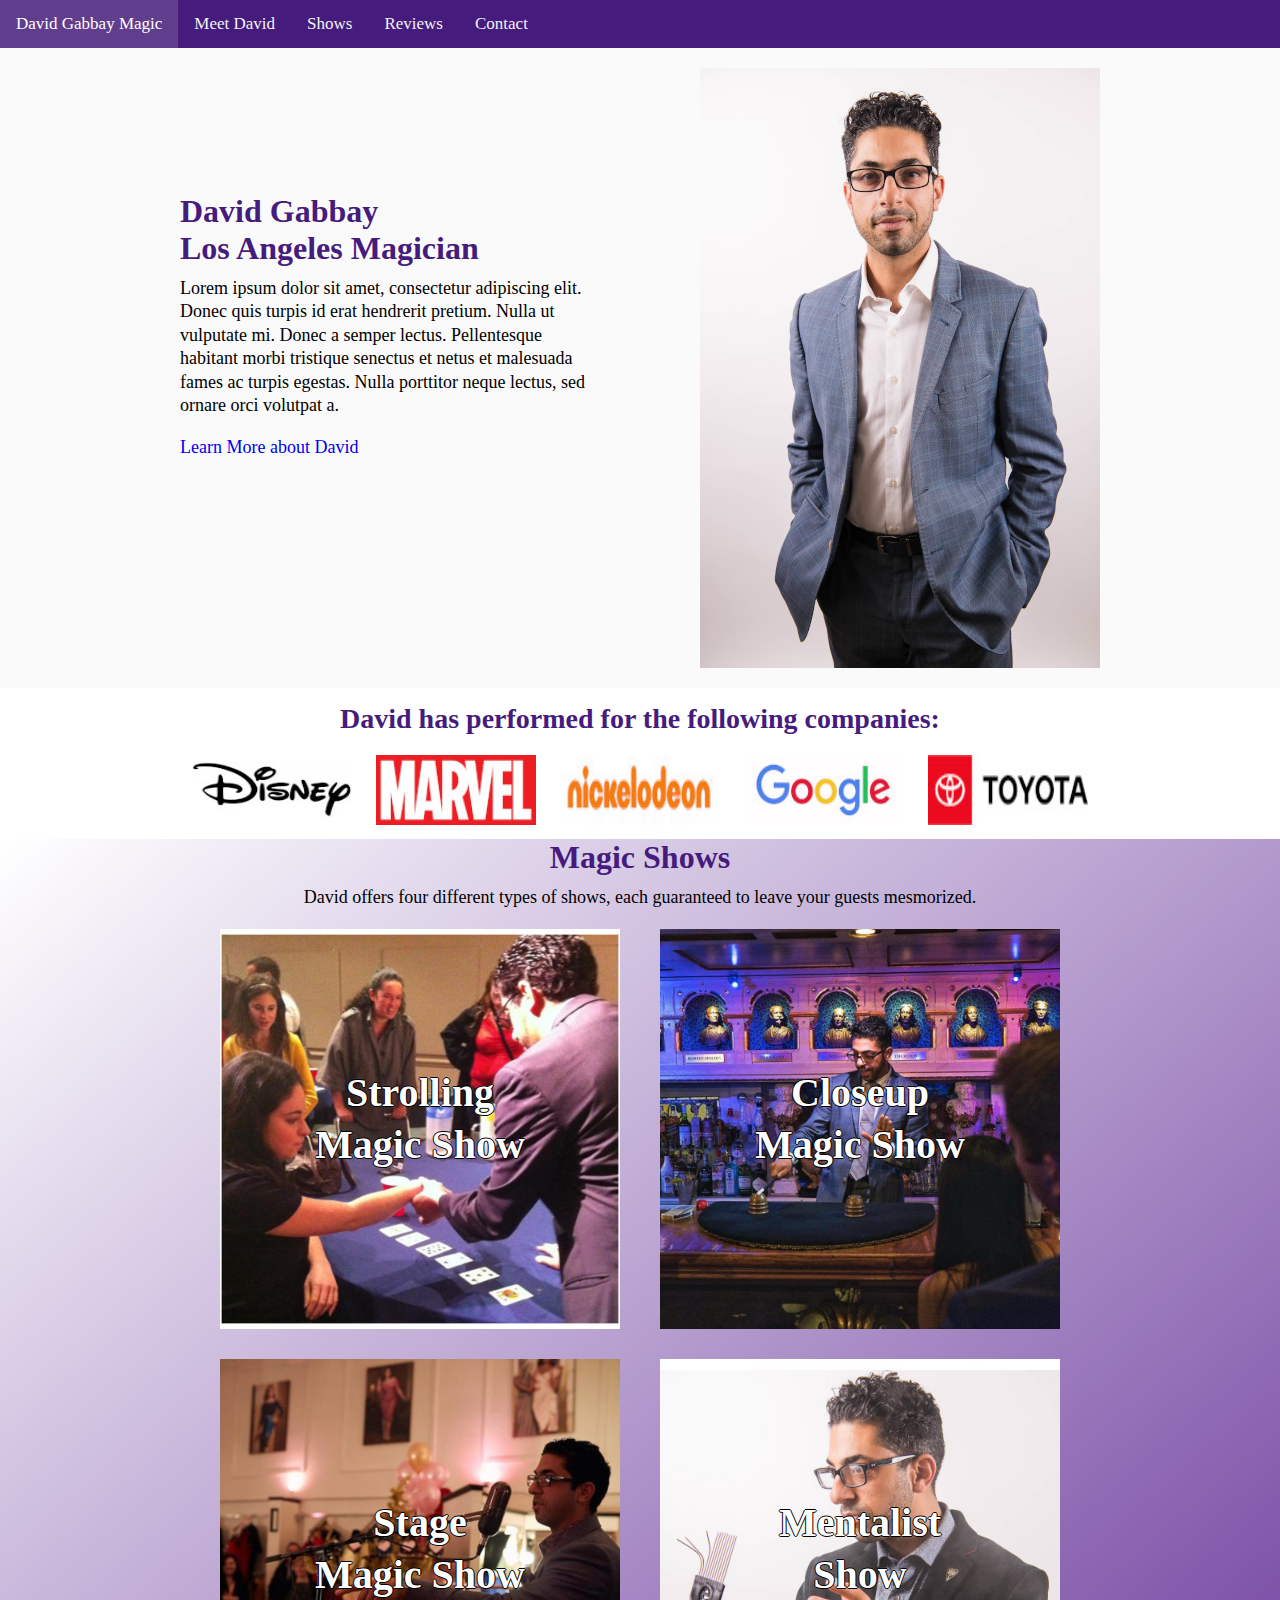
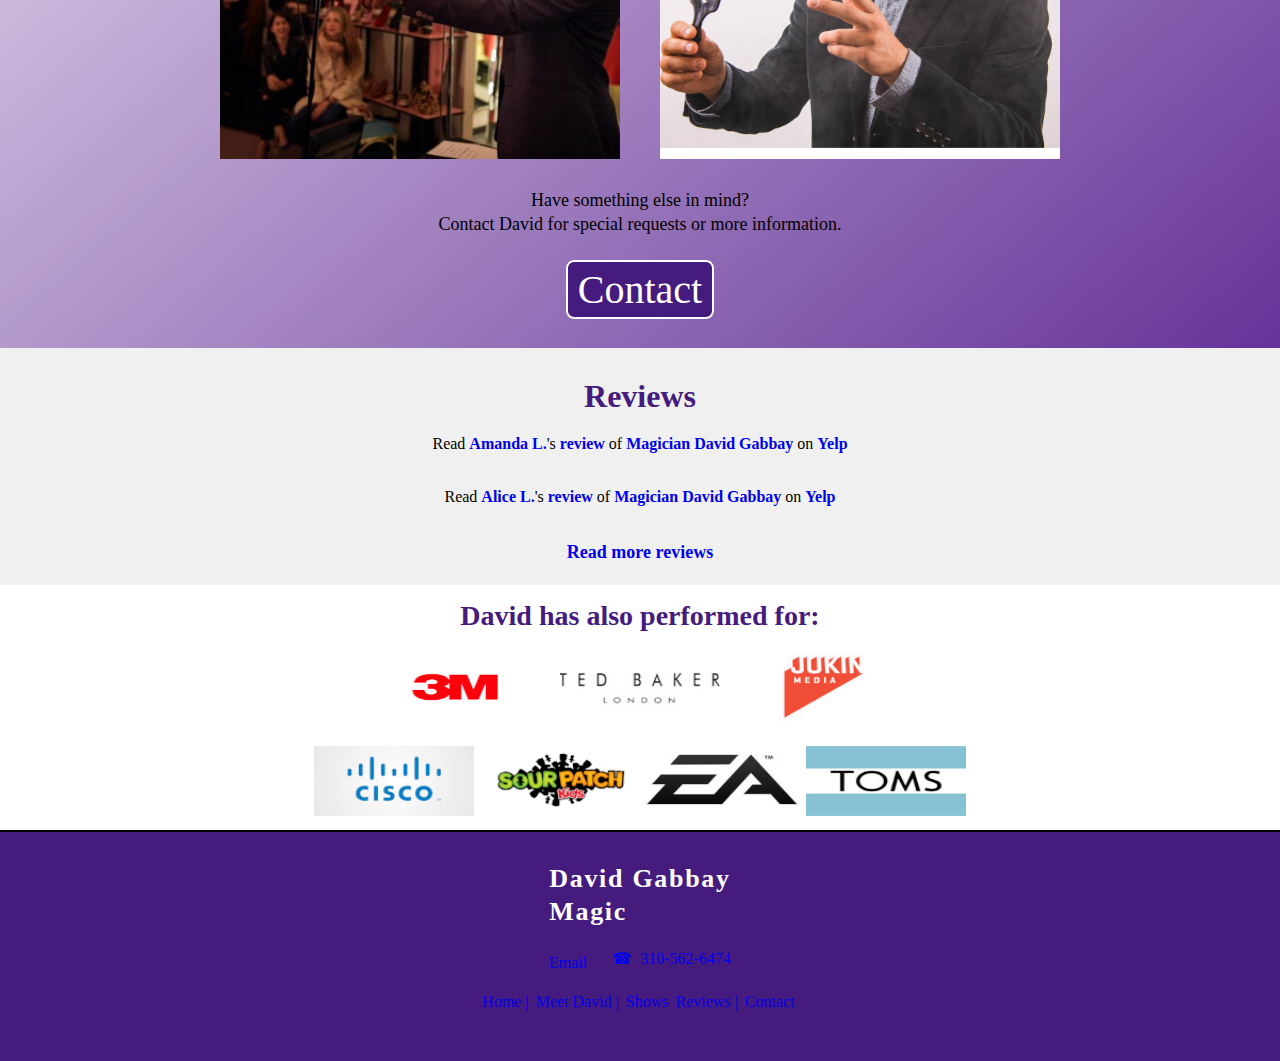
==== commit 8e747ee4: "Mobile improvements" ====
--- a/index.html
+++ b/index.html
@@ -50,7 +50,7 @@
       <p>Lorem ipsum dolor sit amet, consectetur adipiscing elit. Donec quis turpis id erat hendrerit pretium. Nulla ut vulputate mi. Donec a semper lectus. Pellentesque habitant morbi tristique senectus et netus et malesuada fames ac turpis egestas. Nulla porttitor neque lectus, sed ornare orci volutpat a.</p>
     </div>
     <div class="mobile-hero-link">
-      <a href="https://google.com">Learn More about David</a>
+      <a href="meet-david.html">Learn More about David</a>
     </div>
   </div>
 </section>
@@ -143,7 +143,7 @@
     <div class="mobile-show-text">
     <p>This show is perfect for wedding receptions, large birthday parties, or any social gathering. David will move through the crowd effortlessly charming your guests with magic tricks.</p>
   </div>
-    <a href="https://google.com">Learn More</a>
+    <a href="shows.html">Learn More</a>
   </section>
   <section class="mobile-show-container">
     <h3>Close-up Magic Show</h3>
@@ -153,7 +153,7 @@
         <div class="mobile-show-text">
     <p>This show is perfect for wedding receptions, large birthday parties, or any social gathering. David will move through the crowd effortlessly charming your guests with magic tricks.</p>
   </div>
-    <a href="https://google.com">Learn More</a>
+    <a href="shows.html">Learn More</a>
   </section>
   <section class="mobile-show-container">
     <h3>Magic Stage Show</h3>
@@ -163,7 +163,7 @@
         <div class="mobile-show-text">
     <p>This show is perfect for wedding receptions, large birthday parties, or any social gathering. David will move through the crowd effortlessly charming your guests with magic tricks.</p>
   </div>
-    <a href="https://google.com">Learn More</a>
+    <a href="shows.html">Learn More</a>
   </section>
   <section class="mobile-show-container">
     <h3>Mentalist Show</h3>
@@ -173,7 +173,7 @@
         <div class="mobile-show-text">
     <p>This show is perfect for wedding receptions, large birthday parties, or any social gathering. David will move through the crowd effortlessly charming your guests with magic tricks.</p>
   </div>
-    <a href="https://google.com">Learn More</a>
+    <a href="shows.html">Learn More</a>
   </section>
   <!--Small viewport module-->
 
@@ -229,7 +229,7 @@
 
   <section class="button-container">
     <div class="contact-button">
-      <a href="https://google.com" class="button">Contact</a>
+      <a href="contact-form.html" class="button">Contact</a>
     </div>
   </section>
 </section>
@@ -338,7 +338,7 @@
 
 <section class="footer">
   <div class="footer-title">
-    <p>Magic, By David Gabbay</p>
+    <p>David Gabbay<br>Magic</p>
   </div>
   <div class="footer-containers">
     <div class="footer-contact-email">
@@ -350,10 +350,10 @@
   </div>
   <div>
     <ul>
-      <li><a href="index.html">Home</a></li>
-      <li><a href="meet-david.html">Meet David</a></li>
+      <li><a href="index.html">Home |</a></li>
+      <li><a href="meet-david.html">Meet David |</a></li>
       <li><a href="shows.html">Shows</a></li>
-      <li><a href="reviews.html">Reviews</a></li>
+      <li><a href="reviews.html">Reviews |</a></li>
       <li><a href="contact-form.html">Contact</a></li>
     </ul>
   </div>
--- a/gabbay.css
+++ b/gabbay.css
@@ -594,7 +594,14 @@
   color: white;
   text-shadow: -1px 0 black, 0 1px black, 1px 0 black, 0 -1px black;
 }
-
+.thanks-container {
+  height: 65vh;
+  text-align: center;
+}
+
+.thanks-container h1 {
+  padding-top: 14%;
+}
 /* --- Third Modules --- */
 
 .reviews {
@@ -921,10 +928,13 @@
   .mobile-meet-hero {
     background-image: linear-gradient(to top right, rgba(255,0,0,0), rgba(102,51,153,1));
   }
+  .mobile-hero-container {
+    width: 100%;
+  }
   .mobile-hero-text {
     text-align: center;
-    width: 100%;
-    margin-top: 10px;
+    width: auto;
+    margin: 10px 10px 5px 10px;
   }
   .mobile-hero-text h1 {
     margin-top: 0px;
@@ -938,7 +948,7 @@
     border-radius: 50%;
   }
   .mobile-hero-text p {
-    width: 365px;
+    width: 100%;
   }
   .mobile-hero-link {
     display: flex;
@@ -954,7 +964,7 @@
     padding-top: 10px;
   }
   .mobile-show-intro-text p {
-    width: 365px;
+    width: 100%;
     margin-left: auto;
     margin-right: auto;
   }
@@ -967,9 +977,11 @@
   .mobile-show-text  {
     display: flex;
     justify-content: center;
+    margin-left: 10px;
+    margin-right: 10px;
   }
   .mobile-show-text p {
-    width: 365px;
+    width: 100%;
   }
   .mobile-show-container:before, .contact-intro-text::before {
     content: ""; /* This is necessary for the pseudo element to work. */
@@ -995,10 +1007,18 @@
   .contact-button a {
     font-size: 28px;
   }
+  .hero-container p {
+    padding-bottom: 20px;
+  }
 
   /*Meet David mobile modules*/
+  .wrapper {
+    width: 100%;
+  }
   .bio-content-first, .bio-content, .bio-content-last {
     text-align: center;
+    width: auto;
+    margin: 0px 10px 0px 10px;
   }
   .bio-image {
     display: none;
@@ -1013,14 +1033,12 @@
   .bio-content h2, .bio-content-first h2, .bio-content-last h2 {
     text-align: center;
   }
-  .bio-content-first, .bio-content, .bio-content-last p {
-    width: 365px;
-    margin-left: auto;
-    margin-right: auto;
+  .bio-content-first p, .bio-content p, .bio-content-last p {
+    width: auto;
   }
   /*Blockquotes*/
   .review-blockquote-container {
-    width: 350px;
+    width: 100%;
     padding: 40px 0px 30px 0px;
     margin: 0 auto;
   }
@@ -1028,7 +1046,7 @@
     padding-left: 0px;
   }
   .testimonial-quote .quote-container p {
-    width: 350px;
+    width: 100%;
   }
   .testimonial-quote img {
       border: 2px solid #461B7E;
@@ -1050,17 +1068,20 @@
   cite {
     text-align: center;
   }
-  /*Meet David mobile modules*/
+  /*Shows modules*/
   .show-intro-text {
-    margin-top: 0px;
+    padding-top: 10px;
   }
   /* --- Shows Modules --- */
   .show-content-first h2, .show-content h2, .show-content-last h2 {
-    font-size: 44px;
-  }
-  .show-content-first, .show-content, .show-content-last, p {
+    font-size: 28px;
+    padding-top: 10px;
+  }
+  .show-content-first, .show-content, .show-content-last {
+    margin: 0px 10px 0px 10px;
+  }
+  .show-content-first p, .show-content p, .show-content-last, p {
     text-align: center;
-    width: 365px;
   }
   /* --- Shows Modules --- */
   /* --- Contact Modules --- */
@@ -1075,13 +1096,13 @@
   .contact-card {
     display: inline-block;
     border: 1px #461B7E solid;
-    width: 345px;
+    width: 100%;
     padding-bottom: 15px;
     box-shadow: 0 4px 8px 0 rgba(0, 0, 0, 0.2), 0 6px 20px 0 rgba(0, 0, 0, 0.19);
   }
   .contact-card-text {
     padding: 0px;
-    width: 345px;
+    width: auto;
     border-top: 1px #461B7E solid;
     height: auto;
   }
@@ -1090,7 +1111,7 @@
     justify-content: center;
   }
   .contact-card-text p {
-    width: 345px;
+    width: 335px;
     padding: 0px;
   }
   .contact-card-text h2 {
@@ -1106,17 +1127,22 @@
   .contact-general-text {
     display: flex;
     justify-content: center;
+    margin-left: 10px;
+    margin-right: 10px;
+  }
+  .contact-general-text p {
+    width: 100%;
   }
   .contact-container-form {
     display: flex;
     justify-content: center;
+    width: 100%;
   }
   .form-container {
-    padding: 15px;
-    width: 340px;
+    width: 100%;
   }
   .form-container p {
-    width: 340px;
+    width: 100%;
   }
   .form-container h3 {
     text-align: center;
@@ -1174,4 +1200,7 @@
     display: inline-block;
     margin-bottom: 20px;
   }
-}
+  .footer a {
+    color: white;
+  }
+}
